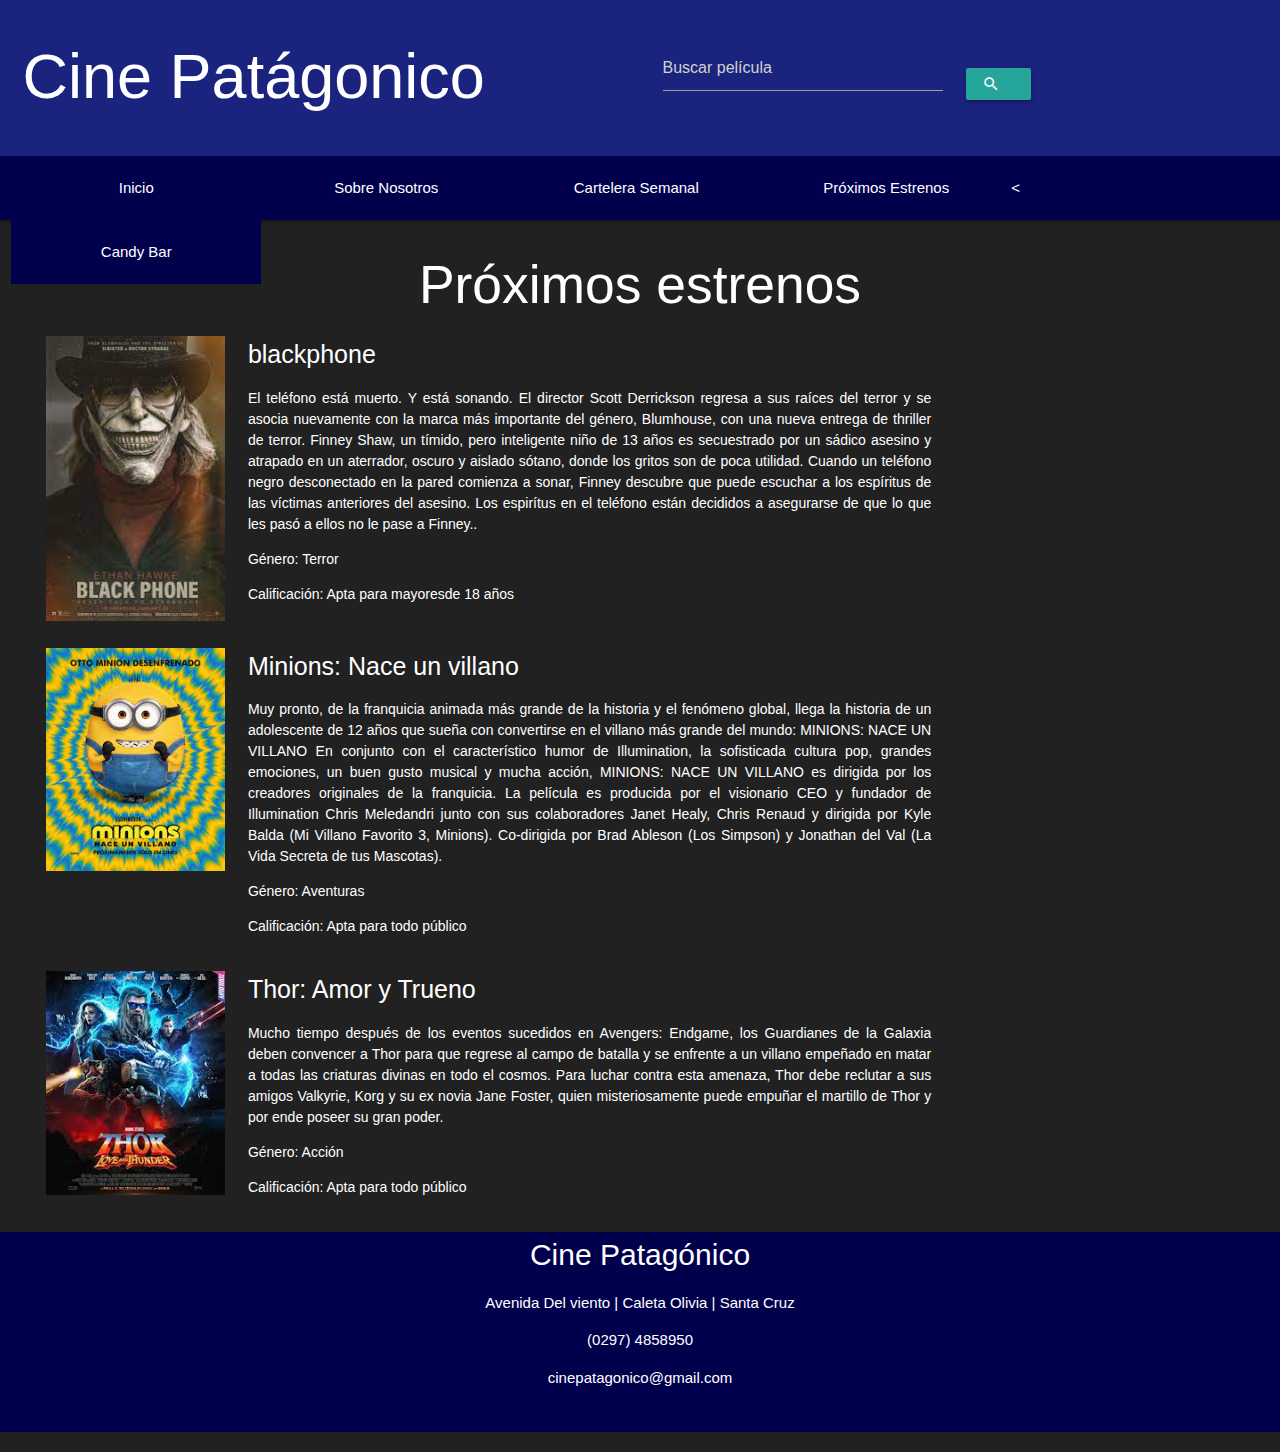
==== proxestrenos.html @ 40eb0343 "Add files via upload" ====
<!DOCTYPE html>
<html lang="en">
<head>
    <meta name="viewport" content="width=device-width, initial-scale=1.0, user-scalable=no, minimum-scale=1.0, maxim-scale=1.0">
    <link rel="stylesheet" type="text/css" href="css/estilos1.css">  
    <link href="https://fonts.googleapis.com/icon?family=Material+Icons" rel="stylesheet">
    <!-- Compiled and minified CSS -->
    <link rel="stylesheet" href="https://cdnjs.cloudflare.com/ajax/libs/materialize/1.0.0/css/materialize.min.css">

    <!-- Compiled and minified JavaScript -->
    <script src="https://cdnjs.cloudflare.com/ajax/libs/materialize/1.0.0/js/materialize.min.js"></script>
            
    <meta http-equiv="X-UA-Compatible" content="IE=edge">
    <meta name="viewport" content="width=device-width, initial-scale=1.0">
    <title>Cine Patágonico</title>
</head>
<body>
    <header>
   
        <div class="row">
           <div class="col l12 m12 s12">
               <div class="logo col l6  m6 s6">
                  <h1> Cine Patágonico</h1> 
               </div>

           <div class="buscador col l6  m6 s6">
               <br>
               <br>
               <div class=" formu col l6  m6 s6">
                  <input placeholder="Buscar película" id="fbuscarPelicula" type="text" class="validate">
                  
               </div>
               <div class=" boton col l6  m6 s6">
                   <br>
                  <a href="peliculas.html" class="waves-effect waves-light btn-small "><i class="material-icons left">search</i></a>
               </div>
               
          </div>
           
        </div>
      </div>
      <div class="row">
              <nav  class="menu col l12">
                  <ul >
                     <<li> <a href="index.html">Inicio </a></li> 
                     <li> <a href="sobrenosotros.html"> Sobre Nosotros </a></li> 
                     <li> <a href="cartelera.html">Cartelera Semanal </a></li> 
                     <li> <a href="proxestrenos.html">Próximos Estrenos</a></li>
                     <li> <a href="candybar.html">Candy Bar </a></li>
                  </ul>
             </nav> 
          </div>
 </header>  
  <h2> Próximos estrenos</h2>

  <div class="contenido">

<div class="proxestrenos">
     <div class="row ">
        <div class="col l2">
            <img src="img/blackphone.jpg">

        </div>
        <div class="col l7">
           <strong>blackphone</strong>
           <p> El teléfono está muerto. Y está sonando. El director Scott Derrickson regresa a sus raíces del terror y se asocia nuevamente con la marca más importante del género, Blumhouse, con una nueva entrega de thriller de terror. Finney Shaw, un tímido, pero inteligente niño de 13 años es secuestrado por un sádico asesino y atrapado en un aterrador, oscuro y aislado sótano, donde los gritos son de poca utilidad. Cuando un teléfono negro desconectado en la pared comienza a sonar, Finney descubre que puede escuchar a los espíritus de las víctimas anteriores del asesino. Los espirítus en el teléfono están decididos a asegurarse de que lo que les pasó a ellos no le pase a Finney..</p>
           <p>Género: Terror</p> 
            <p>Calificación: Apta para mayoresde 18 años</p>
        </div>
     </div>
     <div class="row">
        <div class="col l2">
            <img src="img/minion.jpg">
            

        </div>
         <div class="col l7">
            <strong> Minions: Nace un villano</strong> 
            <p>Muy pronto, de la franquicia animada más grande de la historia y el fenómeno global, llega la historia de un adolescente de 12 años que sueña con convertirse en el villano más grande del mundo: MINIONS: NACE UN VILLANO En conjunto con el característico humor de Illumination, la sofisticada cultura pop, grandes emociones, un buen gusto musical y mucha acción, MINIONS: NACE UN VILLANO es dirigida por los creadores originales de la franquicia. La película es producida por el visionario CEO y fundador de Illumination Chris Meledandri junto con sus colaboradores Janet Healy, Chris Renaud y dirigida por Kyle Balda (Mi Villano Favorito 3, Minions). Co-dirigida por Brad Ableson (Los Simpson) y Jonathan del Val (La Vida Secreta de tus Mascotas).
            </p>
            <p>Género: Aventuras</p> 
            <p>Calificación: Apta para todo público</p>
         </div>
     </div>

     <div class="row">
        <div class="col l2">
            <img src="img/thor.jpg">

        </div>
        <div class="col l7">
            <strong> Thor: Amor y Trueno </strong> 
            <p> Mucho tiempo después de los eventos sucedidos en Avengers: Endgame, los Guardianes de la Galaxia deben convencer a Thor para que regrese al campo de batalla y se enfrente a un villano empeñado en matar a todas las criaturas divinas en todo el cosmos. Para luchar contra esta amenaza, Thor debe reclutar a sus amigos Valkyrie, Korg y su ex novia Jane Foster, quien misteriosamente puede empuñar el martillo de Thor y por ende poseer su gran poder.</p>
            <p>Género: Acción</p> 
            <p>Calificación: Apta para todo público</p>

        </div>
    </div>
</div>
</div>









<div class="row">
    <div class=" col l12 piepagina">
        <div class="col l4 info  pull-l4 ">
           <strong>Cine Patagónico</strong> 
           <br>
           <p>Avenida Del viento | Caleta Olivia | Santa Cruz </p>
            <p>(0297) 4858950  </p>
           <p>cinepatagonico@gmail.com </p> 
        </div>
        
    </div>
   </div>



</body>
</html>
---- css/estilos1.css ----
header{
	width: 100%;
	height: 100%;
	left: 0;
	top: 0;
	background-color:#1a237e;
	
}

h1{
  color: white;
  font-size: 30px;
  font-family: Arial;
}
h2{
	color: white;
	font-size: 15px;
	font-family: Arial;
}


footer{
	height: 100%;
	width: 120px;
	
	left: 0;
	top: 0;
}




.logo{
	background-color: ;
	

}

body{
	background-color:#212121 ;
}

.buscador{
	background-color:;
	



}

.menu{
	background-color: #00004d;
;
	
}
.menu li{
	text-align: center;
	list-style: none;
	color: white;
	background-color: #00004d;
	transition: all 300ms;
	display: block;
	width: 250px;
	cursor: pointer;
}

.menu li:hover{
	background: #000066;
	
}

.boton{
	
}

.slider {
    width: 100%;
	height: 200%;
    margin: auto;
 
}

.slider ul{
    display: flex;
    padding: 0;
    width: 400%;


    animation: cambio 10s infinite alternate linear;
}

.slider li{
    width: 100%;
    list-style: none;
	height: 100%;
}

.slider img{
    width: 100%;

    height: calc( 400px + 3em);
}

@keyframes cambio{
    0% {margin-left: 0;}
    20% {margin-left: 0;}

    25% {margin-left: -100%;}
    45% {margin-left: -100%;}

    50% {margin-left: -200%;}
    70% {margin-left: -200%;}

    75% {margin-left: -300%;}
    100% {margin-left: -300%;}
}

h2{
	font-size: 5px;
	color: white;
	text-align: center;
}

.contenido p{
	color:white;
	font-family: Arial, Helvetica, sans-serif;
	font-size: 14px;
	text-align: justify;
}
.contenido{
	

	margin-left:35px;
	margin-right:35px;
	margin-top: 0px;
	margin-bottom: 0px;
}

#p{
	text-align:justify
}

.piepagina{
	background-color: #00004d;
	display: flex;
	width: 100%;
	height: 200px;

}
.info {
	
	text-align: center;
	color:white;
	
	
}
.info strong{
	font-size: 30px;

}

.slider h2{
	font-size: 30px;
	font-family:'Franklin Gothic Medium', 'Arial Narrow', Arial, sans-serif;
}

.combos img{
	width: 100%;
	height: 100%;
}

.combos img:hover{
	width: 103%;
	height: 103%;

	
}
.combos h2{
	font-size: 30px;
	font-family:'Franklin Gothic Medium', 'Arial Narrow', Arial, sans-serif;
}

.proxestrenos img{
	width: 100%;
}

.proxestrenos img:hover{
	width: 103%;
	height: 103%;

	
}
.proxestrenos h2{
	font-size: 30px;
	font-family:'Franklin Gothic Medium', 'Arial Narrow', Arial, sans-serif;
}

.carteleraSem
{
	color:white;
}

.carteleraSem img{
	width: 80%;
	height: 80%;

}
.carteleraSem strong{
	font-size: 25px;
}
.carteleraSem{
	text-align: justify;
}

.proxestrenos strong{
	font-size: 25px;
	color:white;

}

.jurassic img{
	width: 100%;
	height: 100%;
}

.topgun img{
	width: 100%;
	height: 100%;

}
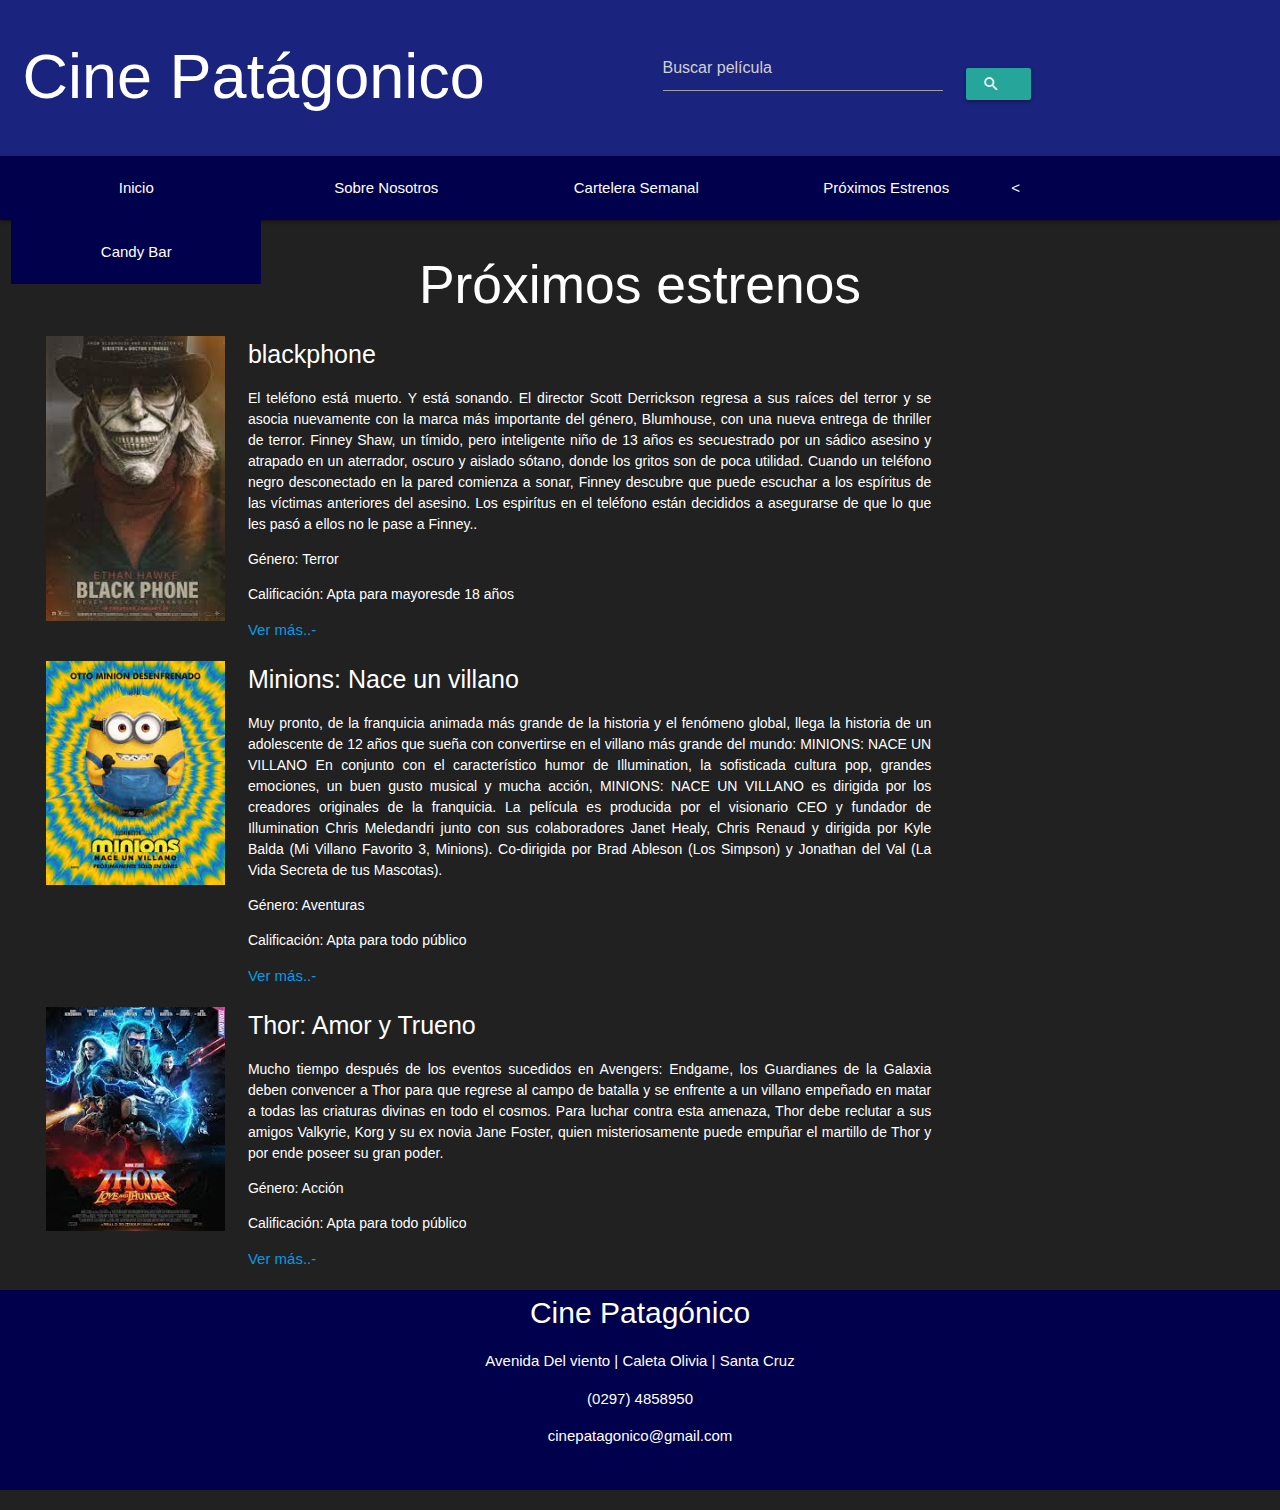
==== commit 4248d436: "Update proxestrenos.html" ====
--- a/proxestrenos.html
+++ b/proxestrenos.html
@@ -66,6 +66,7 @@
            <p> El teléfono está muerto. Y está sonando. El director Scott Derrickson regresa a sus raíces del terror y se asocia nuevamente con la marca más importante del género, Blumhouse, con una nueva entrega de thriller de terror. Finney Shaw, un tímido, pero inteligente niño de 13 años es secuestrado por un sádico asesino y atrapado en un aterrador, oscuro y aislado sótano, donde los gritos son de poca utilidad. Cuando un teléfono negro desconectado en la pared comienza a sonar, Finney descubre que puede escuchar a los espíritus de las víctimas anteriores del asesino. Los espirítus en el teléfono están decididos a asegurarse de que lo que les pasó a ellos no le pase a Finney..</p>
            <p>Género: Terror</p> 
             <p>Calificación: Apta para mayoresde 18 años</p>
+            <a href="blackphone.html">Ver más..-</a>
         </div>
      </div>
      <div class="row">
@@ -80,6 +81,7 @@
             </p>
             <p>Género: Aventuras</p> 
             <p>Calificación: Apta para todo público</p>
+            <a href="minions.html">Ver más..-</a>
          </div>
      </div>
 
@@ -93,6 +95,7 @@
             <p> Mucho tiempo después de los eventos sucedidos en Avengers: Endgame, los Guardianes de la Galaxia deben convencer a Thor para que regrese al campo de batalla y se enfrente a un villano empeñado en matar a todas las criaturas divinas en todo el cosmos. Para luchar contra esta amenaza, Thor debe reclutar a sus amigos Valkyrie, Korg y su ex novia Jane Foster, quien misteriosamente puede empuñar el martillo de Thor y por ende poseer su gran poder.</p>
             <p>Género: Acción</p> 
             <p>Calificación: Apta para todo público</p>
+            <a href="thor.html">Ver más..-</a>
 
         </div>
     </div>
@@ -123,4 +126,4 @@
 
 
 </body>
-</html>+</html>
